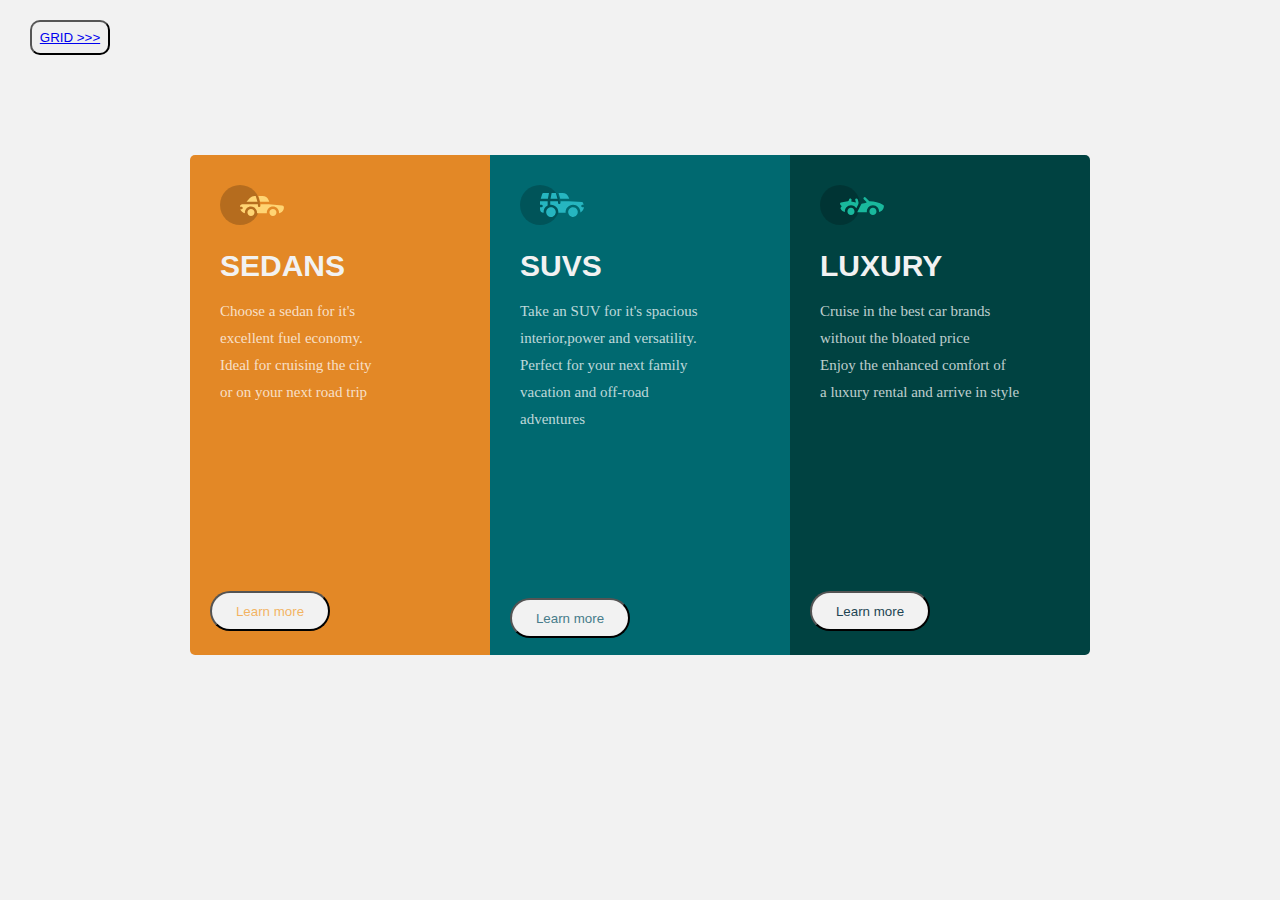
==== index(3).html @ 069e142e "Add files via upload" ====
<!DOCTYPE html>
<html lang="en">
  <head>
    <meta charset="UTF-8" />
    <meta http-equiv="X-UA-Compatible" content="IE=edge" />
    <meta name="viewport" content="width=device-width, initial-scale=1.0" />
    <link rel="stylesheet" href="styleindex(3).css" type="text/css" />
    <title>classflexbox</title>
  </head>
  <header><nav><button id="pages"><a href="index(2).html">GRID >>></a></button></nav></header>
  <body  id="flex">
    <main id="main1">
      <div id="div1">
       <img src="sedans.svg" alt="sedans" id="sedan">
        <h1>SEDANS</h1>
        <p>Choose a sedan for it's</p>
        <p>excellent fuel economy.</p>
        <p>Ideal for cruising the city</p>
        <p>or on your next road trip</p>
        <button class="btn1">Learn more</button>
      </div>
      <div id="div2">
        <img src="suvs.svg" alt="suvs" id="suv">
          <h1>SUVS</h1>
          <P>Take an SUV for it's spacious</P>
          <p>interior,power and versatility.</p>
          <p>Perfect for your next family</p>
          <p>vacation and off-road</p>
          <p>adventures</p>
          <button class="btn2">Learn more</button>
      </div>
      <div id="div3">
        <img id="luxury" src="luxury2.svg" alt="image">
          <h1>LUXURY</h1>
          <p>Cruise in the best car brands</p>
          <p>without the bloated price</p>
          <p>Enjoy the enhanced comfort of</p>
          <p>a luxury rental and arrive in style</p>
          <button class="btn3">Learn more</button>
      </div>
    </main>
  </body>
</html>
---- styleindex(3).css ----
#pages {
    margin-top: 20px;
    margin-left: 30px;
    height: 35px;
    width: 80px;
    border-radius: 10px;
}

#pages:active {
    background-color: blue;
}

#flex {
    background: hsl(0, 0%, 95%);
    font-size: 15px;
    font-weight: 400;
}

#main1 {
    display: flex;
    justify-content: center;
    align-items: center;

}

#div1 {
    background-color: hsl(31, 77%, 52%);
    margin-top: 100px;
    height: 500px;
    width: 300px;
    border-bottom-left-radius: 5px;
    border-top-left-radius: 5px;
}

.btn1 {
    margin-top: 180px;
    border-radius: 20px;
    height: 40px;
    width: 120px;
    color: rgba(242, 170, 76, 0.878);
    margin-left: 20px;
    background: hsl(0, 0%, 95%);
    cursor: pointer;
}

.btn1:hover {
    background-color: rgba(242, 170, 76, 0.878);
    color: white;
}

#div2 {
    background: hsl(184, 100%, 22%);
    margin-top: 100px;
    height: 500px;
    width: 300px;
}

p {
    color: hsla(0, 0%, 100%, 0.75);
    margin: 10px;
    margin-left: 30px;
}

h1 {
    color: hsl(0, 0%, 95%);
    margin-bottom: 20px;
    margin-top: 20px;
    margin-left: 30px;
    font-style: normal;
    font-family: Arial, Helvetica, sans-serif
}

#div3 {
    background: hsl(179, 100%, 13%);
    margin-top: 100px;
    height: 500px;
    width: 300px;
    border-bottom-right-radius: 5px;
    border-top-right-radius: 5px;
}

.btn2 {
    margin-top: 160px;
    border-radius: 20px;
    height: 40px;
    width: 120px;
    color: hsl(193, 32%, 41%);
    margin-left: 20px;
    background: hsl(0, 0%, 95%);
    cursor: pointer;
}

.btn2:hover {
    background: hsl(193, 32%, 41%);
    color: white;
}

.btn3 {
    margin-top: 180px;
    border-radius: 20px;
    height: 40px;
    width: 120px;
    color: hsl(195, 46%, 22%);
    margin-left: 20px;
    background: hsl(0, 0%, 95%);
    cursor: pointer;
}

.btn3:hover {
    background: hsl(195, 46%, 22%);
    color: white;
}

#luxury {
    height: 40px;
    margin-left: 30px;
    margin-top: 30px;

}

#sedan {
    height: 40px;
    margin-left: 30px;
    margin-top: 30px;

}

#suv {
    height: 40px;
    margin-left: 30px;
    margin-top: 30px;

}

* {
    margin: 0%;
    padding: 0%;
}
@media only screen and (max-width:375px) {
    #main1 {
        display: flex;
        justify-content: center;
        align-items: center;
    }

    .btn1 {
        margin-top: 105px;
        border-radius: 19px;
        height: 40px;
        width: 90px;
    }

    .btn2 {
        margin-top: 30px;
        border-radius: 19px;
        height: 40px;
        width: 90px;
    }

    .btn3 {
        margin-top: 90px;
        border-radius: 19px;
        height: 40px;
        width: 90px;
    }
}
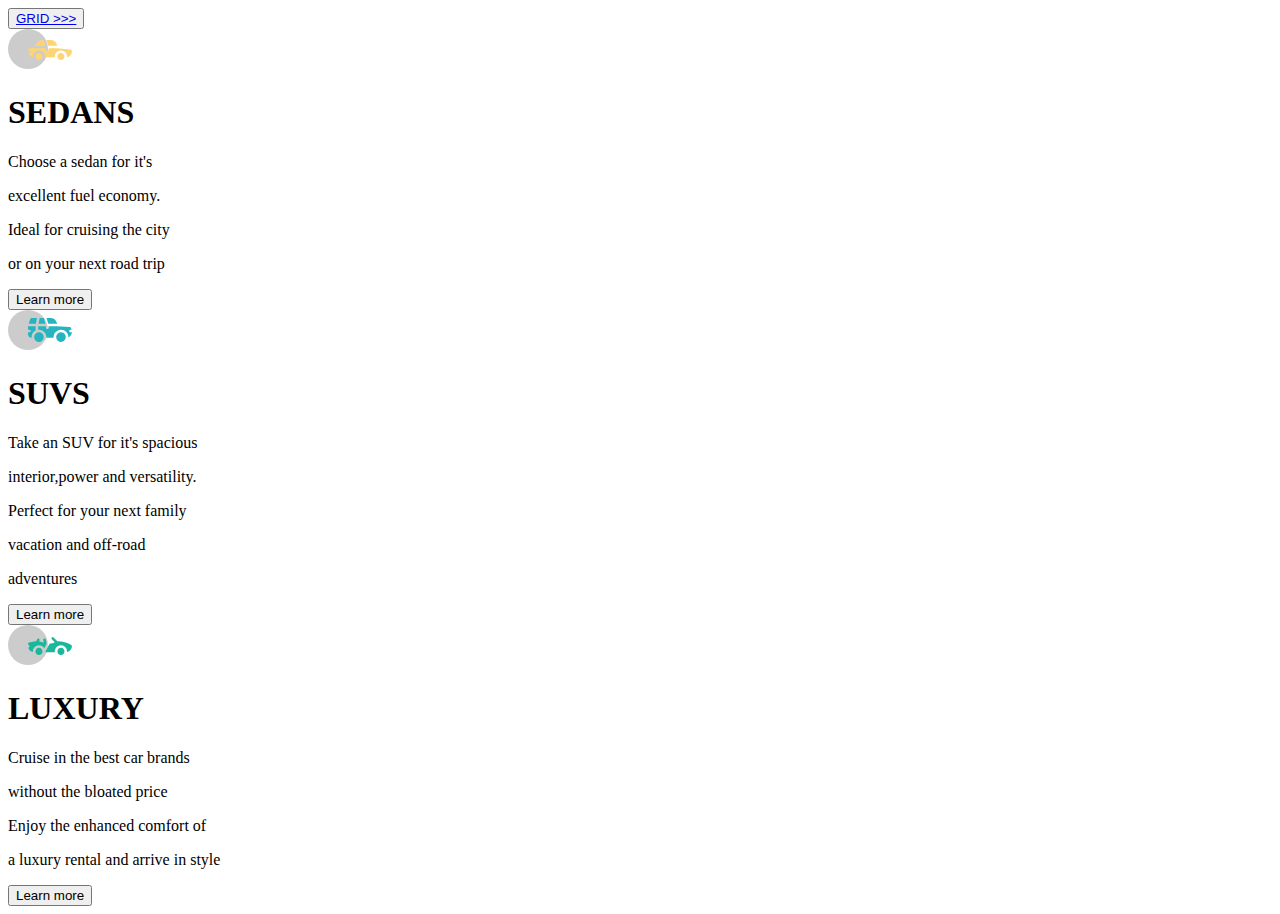
==== commit d52f4763: "Add files via upload" ====
--- a/index(3).html
+++ b/index(3).html
@@ -4,10 +4,13 @@
     <meta charset="UTF-8" />
     <meta http-equiv="X-UA-Compatible" content="IE=edge" />
     <meta name="viewport" content="width=device-width, initial-scale=1.0" />
-    <link rel="stylesheet" href="styleindex(3).css" type="text/css" />
+    <link rel="stylesheet" href="styleindex(flex).css" type="text/css" />
+    <link rel="preconnect" href="https://fonts.googleapis.com">
+<link rel="preconnect" href="https://fonts.gstatic.com" crossorigin>
+
     <title>classflexbox</title>
   </head>
-  <header><nav><button id="pages"><a href="index(2).html">GRID >>></a></button></nav></header>
+  <header><nav><button id="pages"><a href="index(grid).html">GRID >>></a></button></nav></header>
   <body  id="flex">
     <main id="main1">
       <div id="div1">
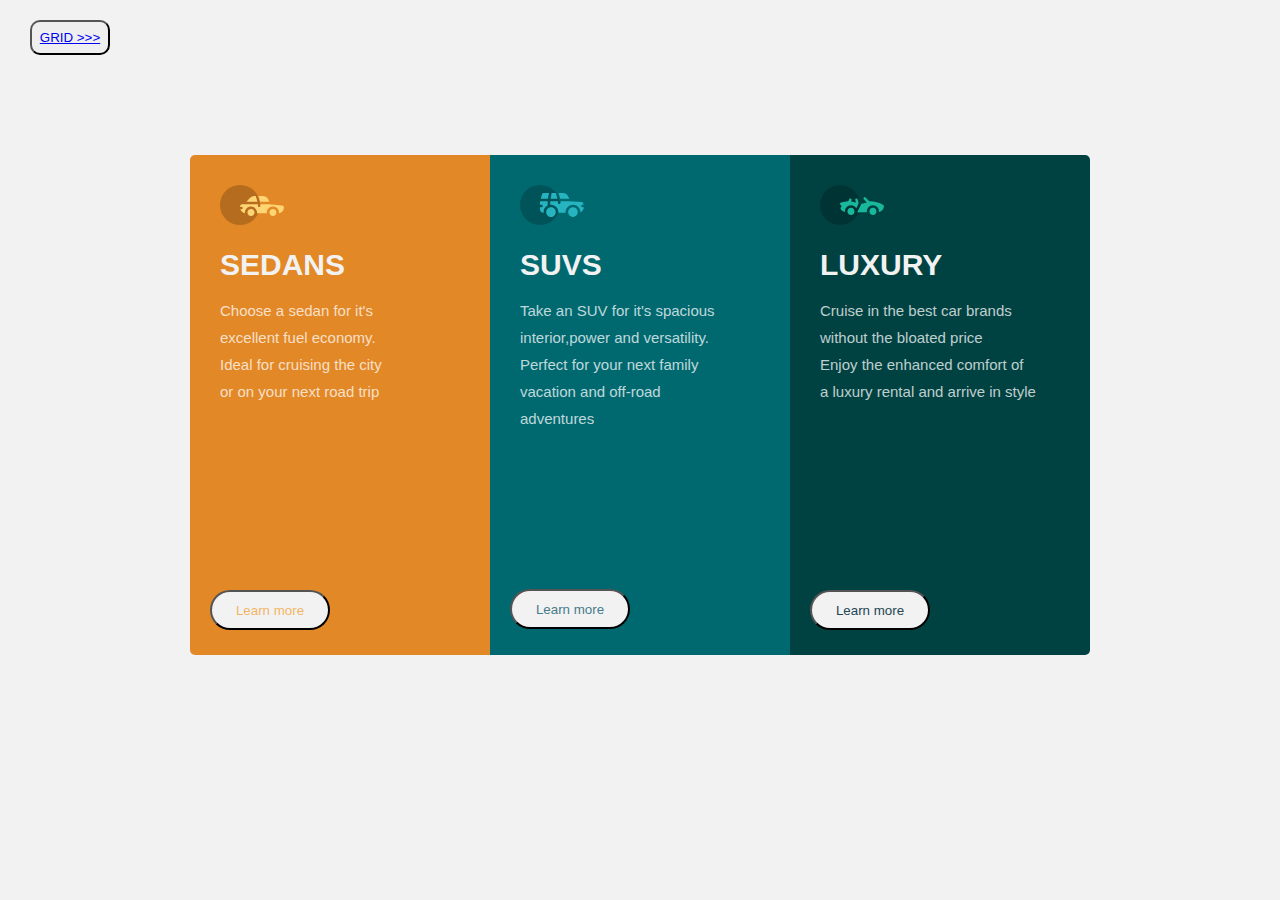
==== commit 23bde2c0: "Update index(3).html" ====
--- a/index(3).html
+++ b/index(3).html
@@ -4,7 +4,7 @@
     <meta charset="UTF-8" />
     <meta http-equiv="X-UA-Compatible" content="IE=edge" />
     <meta name="viewport" content="width=device-width, initial-scale=1.0" />
-    <link rel="stylesheet" href="styleindex(flex).css" type="text/css" />
+    <link rel="stylesheet" href="styleindex(3).css" type="text/css" />
     <link rel="preconnect" href="https://fonts.googleapis.com">
 <link rel="preconnect" href="https://fonts.gstatic.com" crossorigin>
 
--- a/styleindex(3).css
+++ b/styleindex(3).css
@@ -0,0 +1,166 @@
+#pages {
+    margin-top: 20px;
+    margin-left: 30px;
+    height: 35px;
+    width: 80px;
+    border-radius: 10px;
+}
+
+#pages:active {
+    background-color: blue;
+}
+
+#flex {
+    background: hsl(0, 0%, 95%);
+    font-size: 15px;
+    font-weight: 400;
+    font-family: 'Lexend Deca', sans-serif;
+}
+
+#main1 {
+    display: flex;
+    justify-content: center;
+    align-items: center;
+
+}
+
+#div1 {
+    background-color: hsl(31, 77%, 52%);
+    margin-top: 100px;
+    height: 500px;
+    width: 300px;
+    border-bottom-left-radius: 5px;
+    border-top-left-radius: 5px;
+}
+
+.btn1 {
+    margin-top: 180px;
+    border-radius: 20px;
+    height: 40px;
+    width: 120px;
+    color: rgba(242, 170, 76, 0.878);
+    margin-left: 20px;
+    background: hsl(0, 0%, 95%);
+    cursor: pointer;
+}
+
+.btn1:hover {
+    background-color: rgba(242, 170, 76, 0.878);
+    color: white;
+}
+
+#div2 {
+    background: hsl(184, 100%, 22%);
+    margin-top: 100px;
+    height: 500px;
+    width: 300px;
+}
+
+p {
+    color: hsla(0, 0%, 100%, 0.75);
+    margin: 10px;
+    margin-left: 30px;
+}
+
+h1 {
+    color: hsl(0, 0%, 95%);
+    margin-bottom: 20px;
+    margin-top: 20px;
+    margin-left: 30px;
+    font-family: 'Lexend Deca', sans-serif;
+}
+
+#div3 {
+    background: hsl(179, 100%, 13%);
+    margin-top: 100px;
+    height: 500px;
+    width: 300px;
+    border-bottom-right-radius: 5px;
+    border-top-right-radius: 5px;
+}
+
+.btn2 {
+    margin-top: 152px;
+    border-radius: 20px;
+    height: 40px;
+    width: 120px;
+    color: hsl(193, 32%, 41%);
+    margin-left: 20px;
+    background: hsl(0, 0%, 95%);
+    cursor: pointer;
+}
+
+.btn2:hover {
+    background: hsl(193, 32%, 41%);
+    color: white;
+}
+
+.btn3 {
+    margin-top: 180px;
+    border-radius: 20px;
+    height: 40px;
+    width: 120px;
+    color: hsl(195, 46%, 22%);
+    margin-left: 20px;
+    background: hsl(0, 0%, 95%);
+    cursor: pointer;
+}
+
+.btn3:hover {
+    background: hsl(195, 46%, 22%);
+    color: white;
+}
+
+#luxury {
+    height: 40px;
+    margin-left: 30px;
+    margin-top: 30px;
+
+}
+
+#sedan {
+    height: 40px;
+    margin-left: 30px;
+    margin-top: 30px;
+
+}
+
+#suv {
+    height: 40px;
+    margin-left: 30px;
+    margin-top: 30px;
+
+}
+
+* {
+    margin: 0%;
+    padding: 0%;
+}
+@media only screen and (max-width:375px) {
+    #main1 {
+        display: flex;
+        justify-content: center;
+        align-items: center;
+    }
+
+    .btn1 {
+        margin-top: 90px;
+        border-radius: 19px;
+        height: 40px;
+        width: 90px;
+    }
+
+    .btn2 {
+        margin-top: 20px;
+        border-radius: 19px;
+        height: 40px;
+        width: 90px;
+    }
+
+    .btn3 {
+        margin-top: 70px;
+        border-radius: 19px;
+        height: 40px;
+        width: 90px;
+    }
+}
